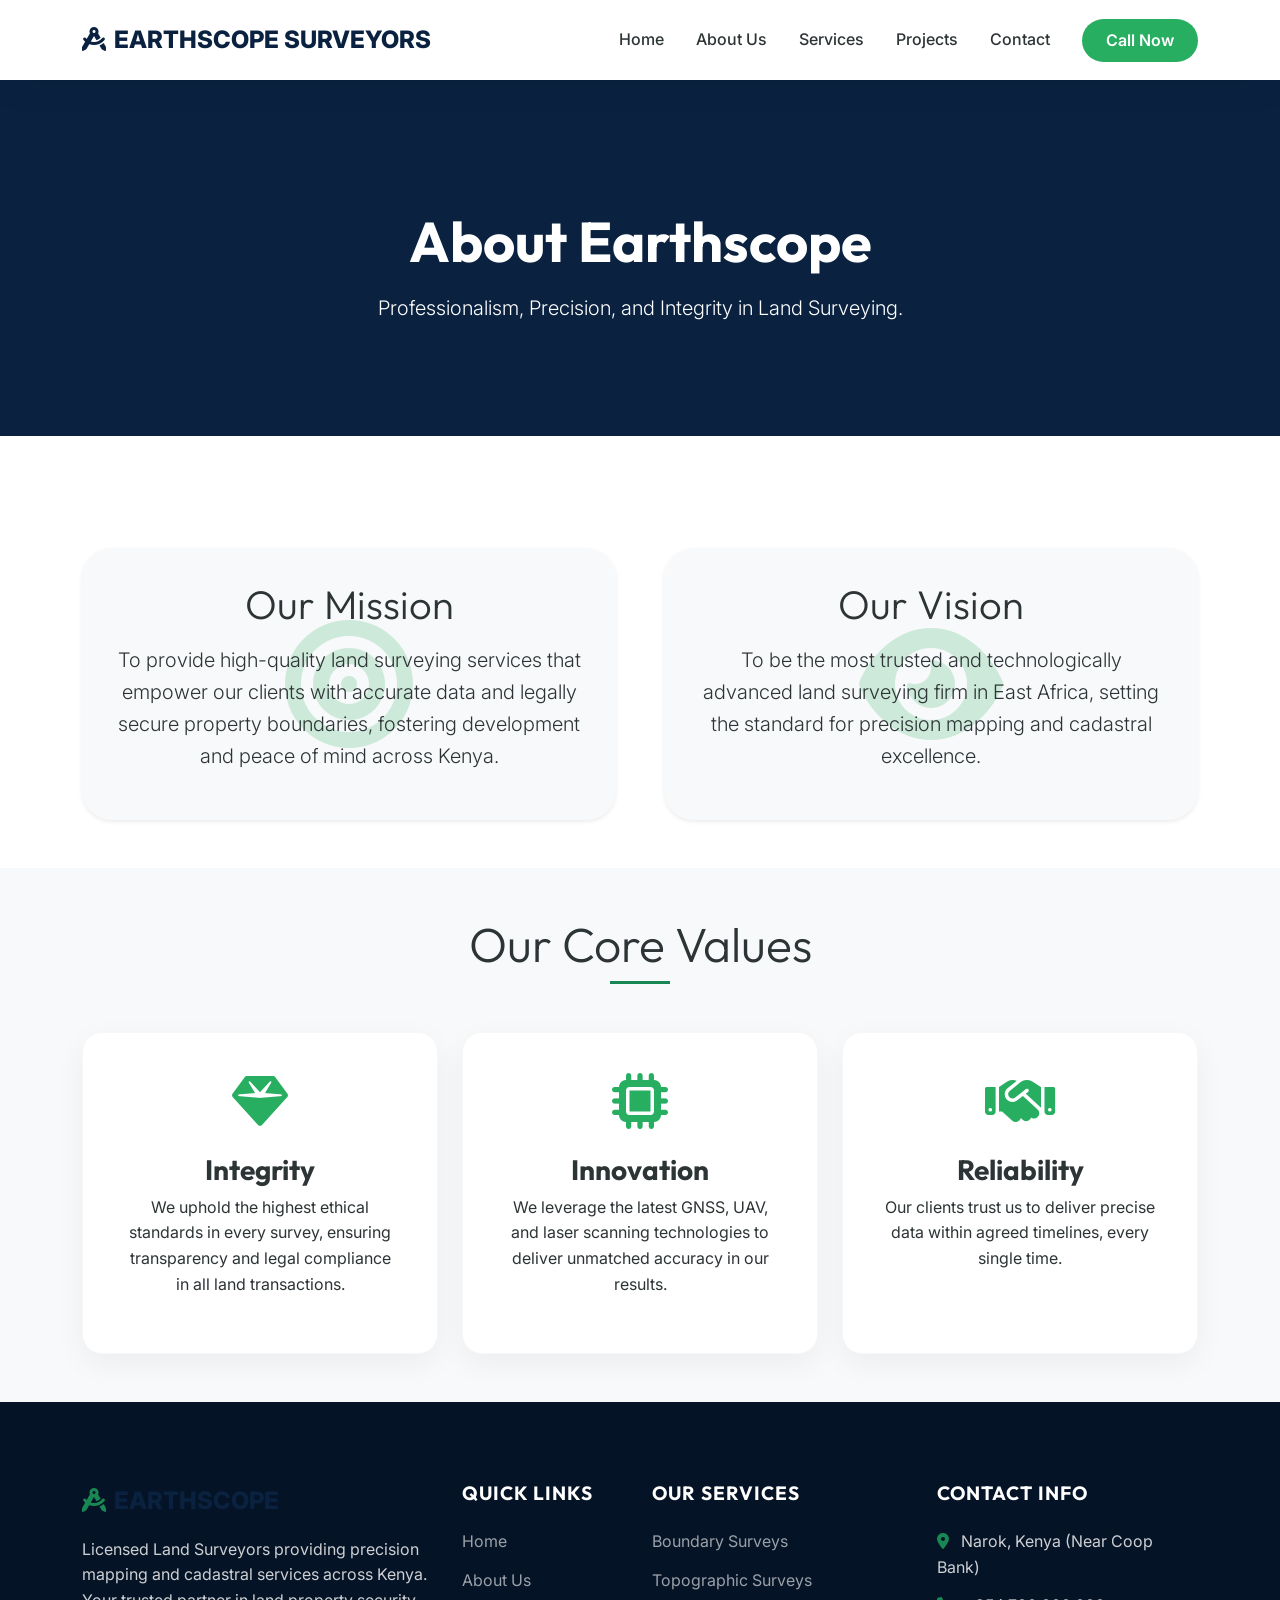
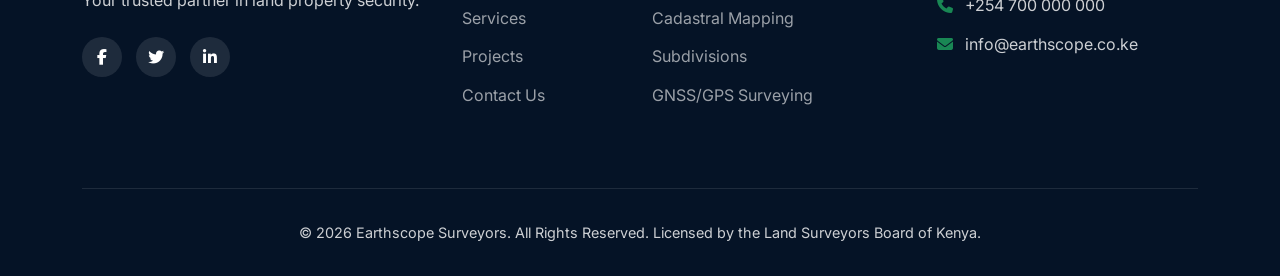
==== about.html @ 2e66e95d "services page edits" ====
<!DOCTYPE html>
<html lang="en">

<head>
    <meta charset="UTF-8">
    <meta name="viewport" content="width=device-width, initial-scale=1.0">
    <title>About Us | Earthscope Surveyors - Licensed Land Surveyors in Kenya</title>
    <meta name="description"
        content="Learn about Earthscope Surveyors. Our mission, vision, and core values as leading licensed land surveyors in Kenya.">

    <!-- Bootstrap 5 CSS CDN -->
    <link href="https://cdn.jsdelivr.net/npm/bootstrap@5.3.0/dist/css/bootstrap.min.css" rel="stylesheet">
    <!-- AOS Library CSS -->
    <link href="https://unpkg.com/aos@2.3.1/dist/aos.css" rel="stylesheet">
    <!-- Font Awesome for Icons -->
    <link rel="stylesheet" href="https://cdnjs.cloudflare.com/ajax/libs/font-awesome/6.4.0/css/all.min.css">
    <!-- Custom CSS -->
    <link rel="stylesheet" href="css/style.css">
</head>

<body>

    <!-- Navbar -->
    <nav class="navbar navbar-expand-lg sticky-top">
        <div class="container">
            <a class="navbar-brand" href="index.html">
                <i class="fa-solid fa-compass-drafting me-2"></i>EARTHSCOPE SURVEYORS
            </a>
            <button class="navbar-toggler" type="button" data-bs-toggle="collapse" data-bs-target="#navbarNav">
                <span class="navbar-toggler-icon"></span>
            </button>
            <div class="collapse navbar-collapse" id="navbarNav">
                <ul class="navbar-nav ms-auto align-items-center">
                    <li class="nav-item"><a class="nav-link" href="index.html">Home</a></li>
                    <li class="nav-item"><a class="nav-link active" href="about.html">About Us</a></li>
                    <li class="nav-item"><a class="nav-link" href="services.html">Services</a></li>
                    <li class="nav-item"><a class="nav-link" href="projects.html">Projects</a></li>
                    <li class="nav-item"><a class="nav-link" href="contact.html">Contact</a></li>
                    <li class="nav-item ms-lg-3">
                        <a href="tel:+254700000000" class="btn btn-cta">Call Now</a>
                    </li>
                </ul>
            </div>
        </div>
    </nav>

    <!-- Page Header -->
    <header class="page-header">
        <div class="container">
            <h1 data-aos="fade-down">About Earthscope</h1>
            <p class="lead" data-aos="fade-up">Professionalism, Precision, and Integrity in Land Surveying.</p>
        </div>
    </header>

    <!-- Mission & Vision -->
    <section class="py-5">
        <div class="container">
            <div class="row align-items-center g-5">
                <div class="col-lg-6" data-aos="fade-right">
                    <div class="illustration-box shadow-sm">
                        <i class="fa-solid fa-bullseye value-icon mb-0"
                            style="font-size: 8rem; opacity: 0.2; position: absolute;"></i>
                        <div class="text-center position-relative">
                            <h2 class="display-6 mb-3">Our Mission</h2>
                            <p class="lead">To provide high-quality land surveying services that empower our clients
                                with accurate data and legally secure property boundaries, fostering development and
                                peace of mind across Kenya.</p>
                        </div>
                    </div>
                </div>
                <div class="col-lg-6" data-aos="fade-left">
                    <div class="illustration-box shadow-sm">
                        <i class="fa-solid fa-eye value-icon mb-0"
                            style="font-size: 8rem; opacity: 0.2; position: absolute;"></i>
                        <div class="text-center position-relative">
                            <h2 class="display-6 mb-3">Our Vision</h2>
                            <p class="lead">To be the most trusted and technologically advanced land surveying firm in
                                East Africa, setting the standard for precision mapping and cadastral excellence.</p>
                        </div>
                    </div>
                </div>
            </div>
        </div>
    </section>

    <!-- Core Values -->
    <section class="py-5 bg-light">
        <div class="container">
            <div class="text-center mb-5">
                <h2 class="display-5" data-aos="fade-up">Our Core Values</h2>
                <div class="mx-auto bg-success" style="height: 3px; width: 60px;"></div>
            </div>
            <div class="row g-4">
                <div class="col-md-4" data-aos="zoom-in" data-aos-delay="100">
                    <div class="value-card">
                        <i class="fa-solid fa-gem value-icon"></i>
                        <h3>Integrity</h3>
                        <p>We uphold the highest ethical standards in every survey, ensuring transparency and legal
                            compliance in all land transactions.</p>
                    </div>
                </div>
                <div class="col-md-4" data-aos="zoom-in" data-aos-delay="200">
                    <div class="value-card">
                        <i class="fa-solid fa-microchip value-icon"></i>
                        <h3>Innovation</h3>
                        <p>We leverage the latest GNSS, UAV, and laser scanning technologies to deliver unmatched
                            accuracy in our results.</p>
                    </div>
                </div>
                <div class="col-md-4" data-aos="zoom-in" data-aos-delay="300">
                    <div class="value-card">
                        <i class="fa-solid fa-handshake value-icon"></i>
                        <h3>Reliability</h3>
                        <p>Our clients trust us to deliver precise data within agreed timelines, every single time.</p>
                    </div>
                </div>
            </div>
        </div>
    </section>

    <!-- Footer -->
    <footer class="footer">
        <div class="container">
            <div class="row g-4">
                <div class="col-lg-4 col-md-6">
                    <a class="navbar-brand text-white mb-3 d-block" href="index.html">
                        <i class="fa-solid fa-compass-drafting me-2 text-success"></i>EARTHSCOPE
                    </a>
                    <p>Licensed Land Surveyors providing precision mapping and cadastral services across Kenya. Your
                        trusted partner in land property security.</p>
                    <div class="footer-social mt-4">
                        <a href="#"><i class="fa-brands fa-facebook-f"></i></a>
                        <a href="#"><i class="fa-brands fa-twitter"></i></a>
                        <a href="#"><i class="fa-brands fa-linkedin-in"></i></a>
                    </div>
                </div>
                <div class="col-lg-2 col-md-6 col-6">
                    <h4>Quick Links</h4>
                    <ul class="footer-links">
                        <li><a href="index.html">Home</a></li>
                        <li><a href="about.html">About Us</a></li>
                        <li><a href="services.html">Services</a></li>
                        <li><a href="projects.html">Projects</a></li>
                        <li><a href="contact.html">Contact Us</a></li>
                    </ul>
                </div>
                <div class="col-lg-3 col-md-6 col-6">
                    <h4>Our Services</h4>
                    <ul class="footer-links">
                        <li><a href="services.html">Boundary Surveys</a></li>
                        <li><a href="services.html">Topographic Surveys</a></li>
                        <li><a href="services.html">Cadastral Mapping</a></li>
                        <li><a href="services.html">Subdivisions</a></li>
                        <li><a href="services.html">GNSS/GPS Surveying</a></li>
                    </ul>
                </div>
                <div class="col-lg-3 col-md-6">
                    <h4>Contact Info</h4>
                    <ul class="footer-links">
                        <li><i class="fa-solid fa-location-dot me-2 text-success"></i> Narok, Kenya (Near Coop Bank)
                        </li>
                        <li><i class="fa-solid fa-phone me-2 text-success"></i> +254 700 000 000</li>
                        <li><i class="fa-solid fa-envelope me-2 text-success"></i> info@earthscope.co.ke</li>
                    </ul>
                </div>
            </div>
            <div class="footer-bottom text-center">
                <p class="mb-0">&copy; 2026 Earthscope Surveyors. All Rights Reserved. Licensed by the Land Surveyors
                    Board of Kenya.</p>
            </div>
        </div>
    </footer>

    <!-- Scripts -->
    <script src="https://cdn.jsdelivr.net/npm/bootstrap@5.3.0/dist/js/bootstrap.bundle.min.js"></script>
    <script src="https://unpkg.com/aos@2.3.1/dist/aos.js"></script>
    <script src="js/main.js"></script>
</body>

</html>
---- css/style.css ----
/* 
  Project: Professional Land Surveyor Website
  Description: Custom styles for a Kenyan Land Surveying Firm
  Author: Antigravity
*/

/* --- Google Fonts --- */
@import url('https://fonts.googleapis.com/css2?family=Inter:wght@300;400;500;600;700;800&family=Outfit:wght@400;600;700&display=swap');

:root {
    --primary-color: #0A2240;
    /* Deep Blue */
    --secondary-color: #1a3c6d;
    --accent-color: #27ae60;
    /* Emerald Green */
    --text-dark: #2d3436;
    --text-light: #636e72;
    --bg-light: #f8f9fa;
    --white: #ffffff;
    --transition-smooth: all 0.3s cubic-bezier(0.4, 0, 0.2, 1);
    --shadow-soft: 0 10px 30px rgba(0, 0, 0, 0.05);
    --shadow-medium: 0 15px 40px rgba(0, 0, 0, 0.1);
}

/* --- Base Styles --- */
body {
    font-family: 'Inter', sans-serif;
    color: var(--text-dark);
    line-height: 1.6;
    overflow-x: hidden;
}

h1,
h2,
h3,
h4,
h5,
h6 {
    font-family: 'Outfit', sans-serif;
    font-weight: 700;
}

a {
    text-decoration: none;
    transition: var(--transition-smooth);
}

/* --- Navbar --- */
.navbar {
    padding: 1rem 0;
    transition: var(--transition-smooth);
    background: var(--white);
    box-shadow: var(--shadow-soft);
}

.navbar-brand {
    font-size: 1.5rem;
    font-weight: 800;
    color: var(--primary-color) !important;
}

.nav-link {
    font-weight: 500;
    color: var(--text-dark) !important;
    margin: 0 0.5rem;
}

.nav-link:hover {
    color: var(--accent-color) !important;
}

.btn-cta {
    background-color: var(--accent-color);
    color: var(--white);
    border-radius: 50px;
    padding: 0.6rem 1.5rem;
    font-weight: 600;
    border: none;
    transition: var(--transition-smooth);
}

.btn-cta:hover {
    background-color: #219150;
    transform: translateY(-2px);
    box-shadow: 0 5px 15px rgba(39, 174, 96, 0.3);
    color: var(--white);
}

/* --- Hero Section --- */
.hero {
    position: relative;
    height: 100vh;
    min-height: 600px;
    display: flex;
    align-items: center;
    background-size: cover;
    background-position: center;
    background-repeat: no-repeat;
    color: var(--white);
}

.hero-overlay {
    position: absolute;
    top: 0;
    left: 0;
    width: 100%;
    height: 100%;
    background: linear-gradient(rgba(10, 34, 64, 0.8), rgba(10, 34, 64, 0.5));
}

.hero-content {
    position: relative;
    z-index: 1;
}

.hero h1 {
    font-size: clamp(2.5rem, 5vw, 4rem);
    margin-bottom: 1.5rem;
    animation: fadeInUp 1s ease-out;
}

.hero p {
    font-size: 1.25rem;
    margin-bottom: 2.5rem;
    opacity: 0.9;
    max-width: 700px;
    animation: fadeInUp 1s ease-out 0.2s backwards;
}

.hero-btns {
    animation: fadeInUp 1s ease-out 0.4s backwards;
}

@keyframes fadeInUp {
    from {
        opacity: 0;
        transform: translateY(30px);
    }

    to {
        opacity: 1;
        transform: translateY(0);
    }
}

/* --- Stats Section --- */
.stats-card {
    background: var(--white);
    padding: 2.5rem;
    border-radius: 15px;
    box-shadow: var(--shadow-soft);
    text-align: center;
    transition: var(--transition-smooth);
    border: 1px solid rgba(0, 0, 0, 0.03);
}

.stats-card:hover {
    transform: translateY(-10px);
    box-shadow: var(--shadow-medium);
}

.stats-card h3 {
    color: var(--accent-color);
    font-size: 2.5rem;
    margin-bottom: 0.5rem;
}

/* --- Services Section --- */
.service-card {
    border: none;
    border-radius: 15px;
    padding: 2rem;
    background: var(--white);
    box-shadow: var(--shadow-soft);
    transition: var(--transition-smooth);
    height: 100%;
}

.service-card:hover {
    transform: translateY(-8px);
    box-shadow: var(--shadow-medium);
}

.service-icon {
    width: 60px;
    height: 60px;
    background: rgba(39, 174, 96, 0.1);
    color: var(--accent-color);
    display: flex;
    align-items: center;
    justify-content: center;
    border-radius: 12px;
    margin-bottom: 1.5rem;
    font-size: 1.5rem;
}

/* Colour coding for individual services */
.service-boundary { border-left: 4px solid #27ae60; }
.service-topo { border-left: 4px solid #ff6b6b; }
.service-cadastral { border-left: 4px solid #3498db; }
.service-gnss { border-left: 4px solid #f39c12; }
.service-engineering { border-left: 4px solid #9b59b6; }
.service-dispute { border-left: 4px solid #2ecc71; }

/* Icon background variations (optional override) */
.boundary-icon { background: rgba(39, 174, 96, 0.1); color: #27ae60; }
.topo-icon { background: rgba(255, 107, 107, 0.1); color: #ff6b6b; }
.cadastral-icon { background: rgba(52, 152, 219, 0.1); color: #3498db; }
.gnss-icon { background: rgba(243, 156, 18, 0.1); color: #f39c12; }
.engineering-icon { background: rgba(155, 89, 182, 0.1); color: #9b59b6; }
.dispute-icon { background: rgba(46, 204, 113, 0.1); color: #2ecc71; }

/* Hover effect reveals a snippet */
.service-details {
    opacity: 0;
    height: 0;
    overflow: hidden;
    transition: var(--transition-smooth);
}
.service-card:hover .service-details {
    opacity: 1;
    height: auto;
    margin-top: 0.5rem;
}

/* Slight tilt/scale on hover for depth */
.service-card:hover {
    transform: translateY(-8px) scale(1.02) rotateX(2deg);
    box-shadow: var(--shadow-medium);
}

/* --- Why Choose Us --- */
.feature-list {
    list-style: none;
    padding: 0;
}

.feature-list li {
    margin-bottom: 1.2rem;
    display: flex;
    align-items: center;
}

.feature-list i {
    color: var(--accent-color);
    margin-right: 1rem;
    font-size: 1.2rem;
}

/* --- CTA Strip --- */
.cta-strip {
    background: var(--primary-color);
    color: var(--white);
    padding: 4rem 0;
}

/* --- Floating WhatsApp --- */
.whatsapp-btn {
    position: fixed;
    bottom: 30px;
    right: 30px;
    width: 60px;
    height: 60px;
    background: #25D366;
    color: white;
    border-radius: 50%;
    display: flex;
    align-items: center;
    justify-content: center;
    font-size: 30px;
    box-shadow: 0 4px 15px rgba(0, 0, 0, 0.2);
    z-index: 1000;
    transition: var(--transition-smooth);
}

.whatsapp-btn:hover {
    transform: scale(1.1);
    color: white;
}

/* --- Form Styling --- */
.form-control {
    padding: 0.8rem 1.2rem;
    border-radius: 10px;
    border: 1px solid #dee2e6;
}

.form-control:focus {
    box-shadow: 0 0 0 0.25rem rgba(39, 174, 96, 0.1);
    border-color: var(--accent-color);
}

/* --- Responsive Adjustments --- */
@media (max-width: 768px) {
    .hero {
        text-align: center;
    }

    .hero p {
        margin-left: auto;
        margin-right: auto;
    }

    .stats-card {
        margin-bottom: 1.5rem;
    }
}

/* --- Inner Page Header --- */
.page-header {
    background: var(--primary-color);
    padding: 8rem 0 6rem;
    color: var(--white);
    text-align: center;
    position: relative;
    overflow: hidden;
    margin-bottom: 4rem;
}

.page-header h1 {
    font-size: 3.5rem;
    margin-bottom: 1rem;
}

/* --- About Page: Values --- */
.value-card {
    padding: 2.5rem;
    background: var(--white);
    border-radius: 20px;
    box-shadow: var(--shadow-soft);
    text-align: center;
    height: 100%;
    transition: var(--transition-smooth);
    border: 1px solid rgba(0, 0, 0, 0.03);
}

.value-card:hover {
    transform: translateY(-10px);
    box-shadow: var(--shadow-medium);
}

.value-icon {
    font-size: 3.5rem;
    color: var(--accent-color);
    margin-bottom: 1.5rem;
    display: inline-block;
}

.illustration-box {
    background: var(--bg-light);
    border-radius: 30px;
    padding: 2rem;
    display: flex;
    align-items: center;
    justify-content: center;
}

/* --- Map Container --- */
.map-container {
    height: 450px;
    width: 100%;
    border-radius: 20px;
    overflow: hidden;
    box-shadow: var(--shadow-medium);
}

/* --- Unique Footer --- */
.footer {
    background: #051326;
    color: rgba(255, 255, 255, 0.8);
    padding: 5rem 0 2rem;
}

.footer h4 {
    color: var(--white);
    margin-bottom: 1.5rem;
    font-size: 1.2rem;
    text-transform: uppercase;
    letter-spacing: 1px;
}

.footer-links {
    list-style: none;
    padding: 0;
}

.footer-links li {
    margin-bottom: 0.8rem;
}

.footer-links a {
    color: rgba(255, 255, 255, 0.6);
    transition: var(--transition-smooth);
}

.footer-links a:hover {
    color: var(--accent-color);
    padding-left: 5px;
}

.footer-social a {
    width: 40px;
    height: 40px;
    background: rgba(255, 255, 255, 0.1);
    display: inline-flex;
    align-items: center;
    justify-content: center;
    border-radius: 50%;
    color: var(--white);
    margin-right: 10px;
    transition: var(--transition-smooth);
}

.footer-social a:hover {
    background: var(--accent-color);
    transform: translateY(-3px);
}

.footer-bottom {
    border-top: 1px solid rgba(255, 255, 255, 0.1);
    padding-top: 2rem;
    margin-top: 4rem;
    font-size: 0.9rem;
}
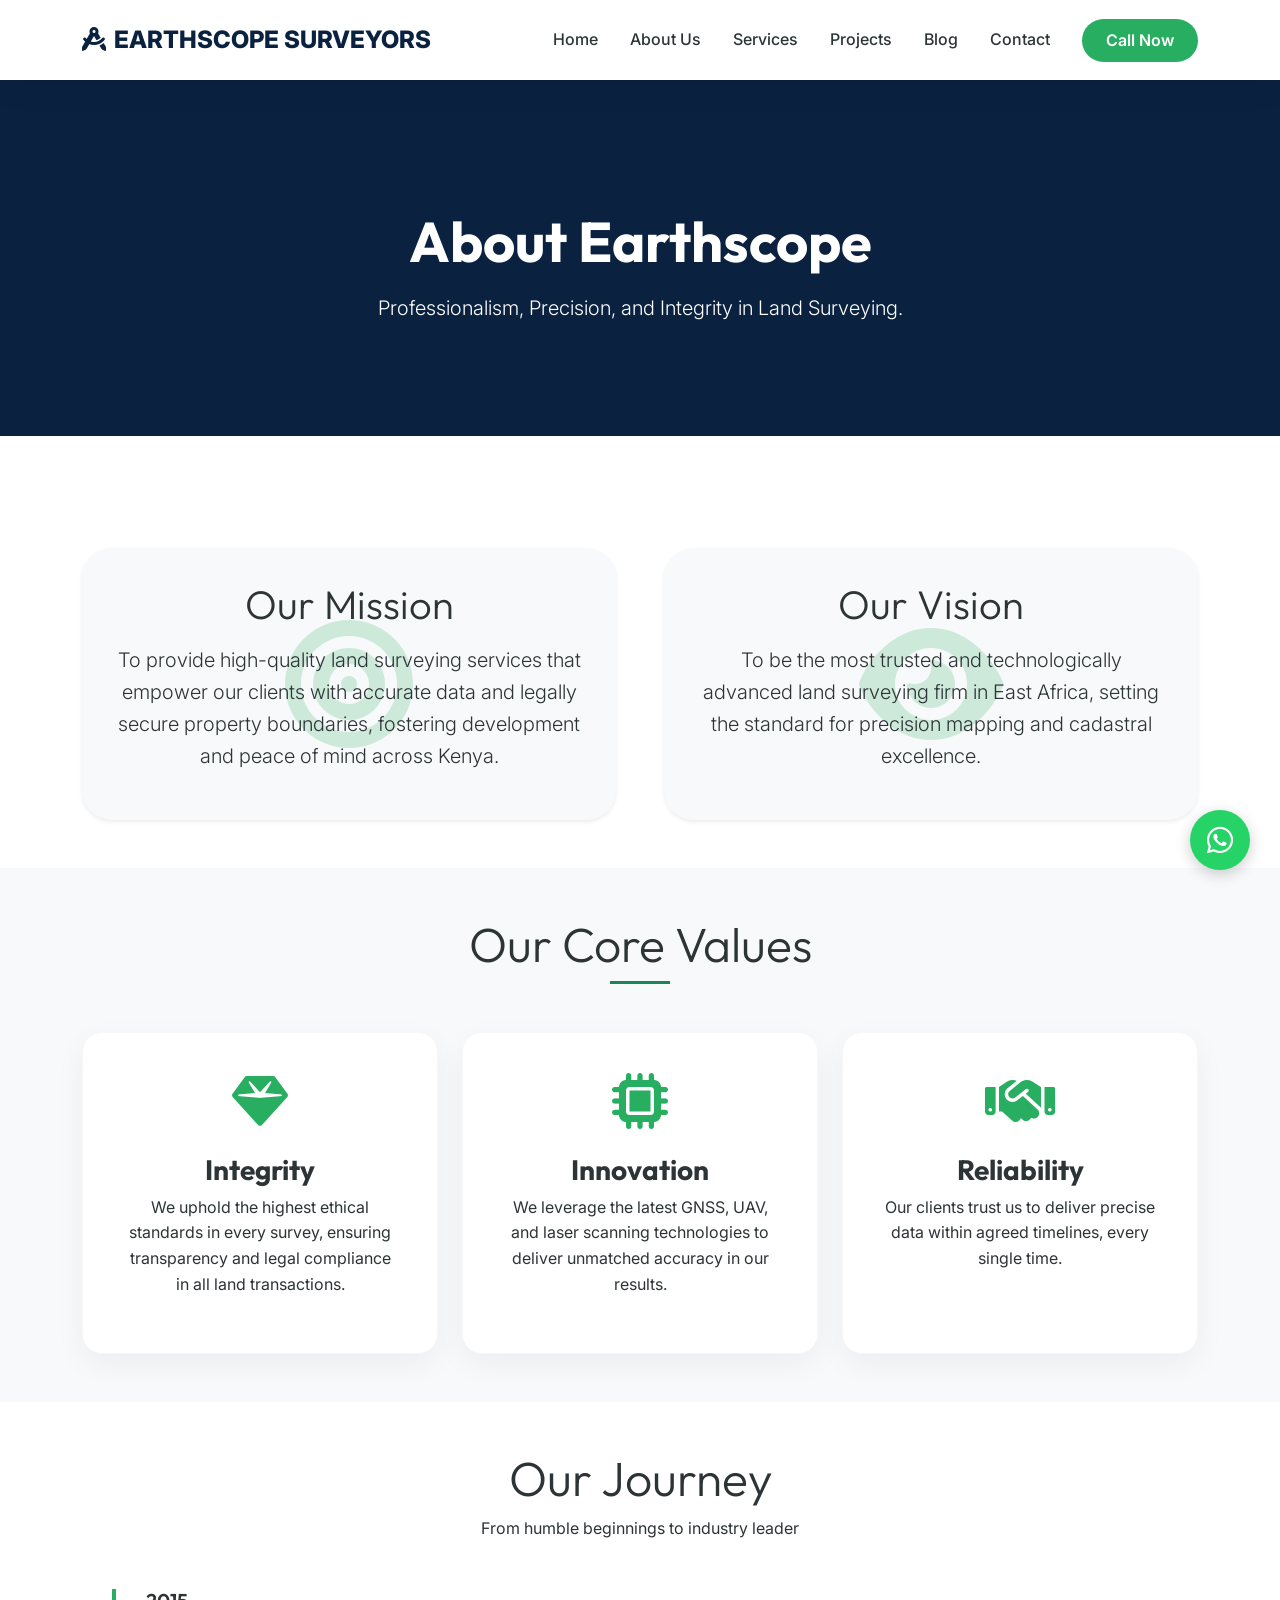
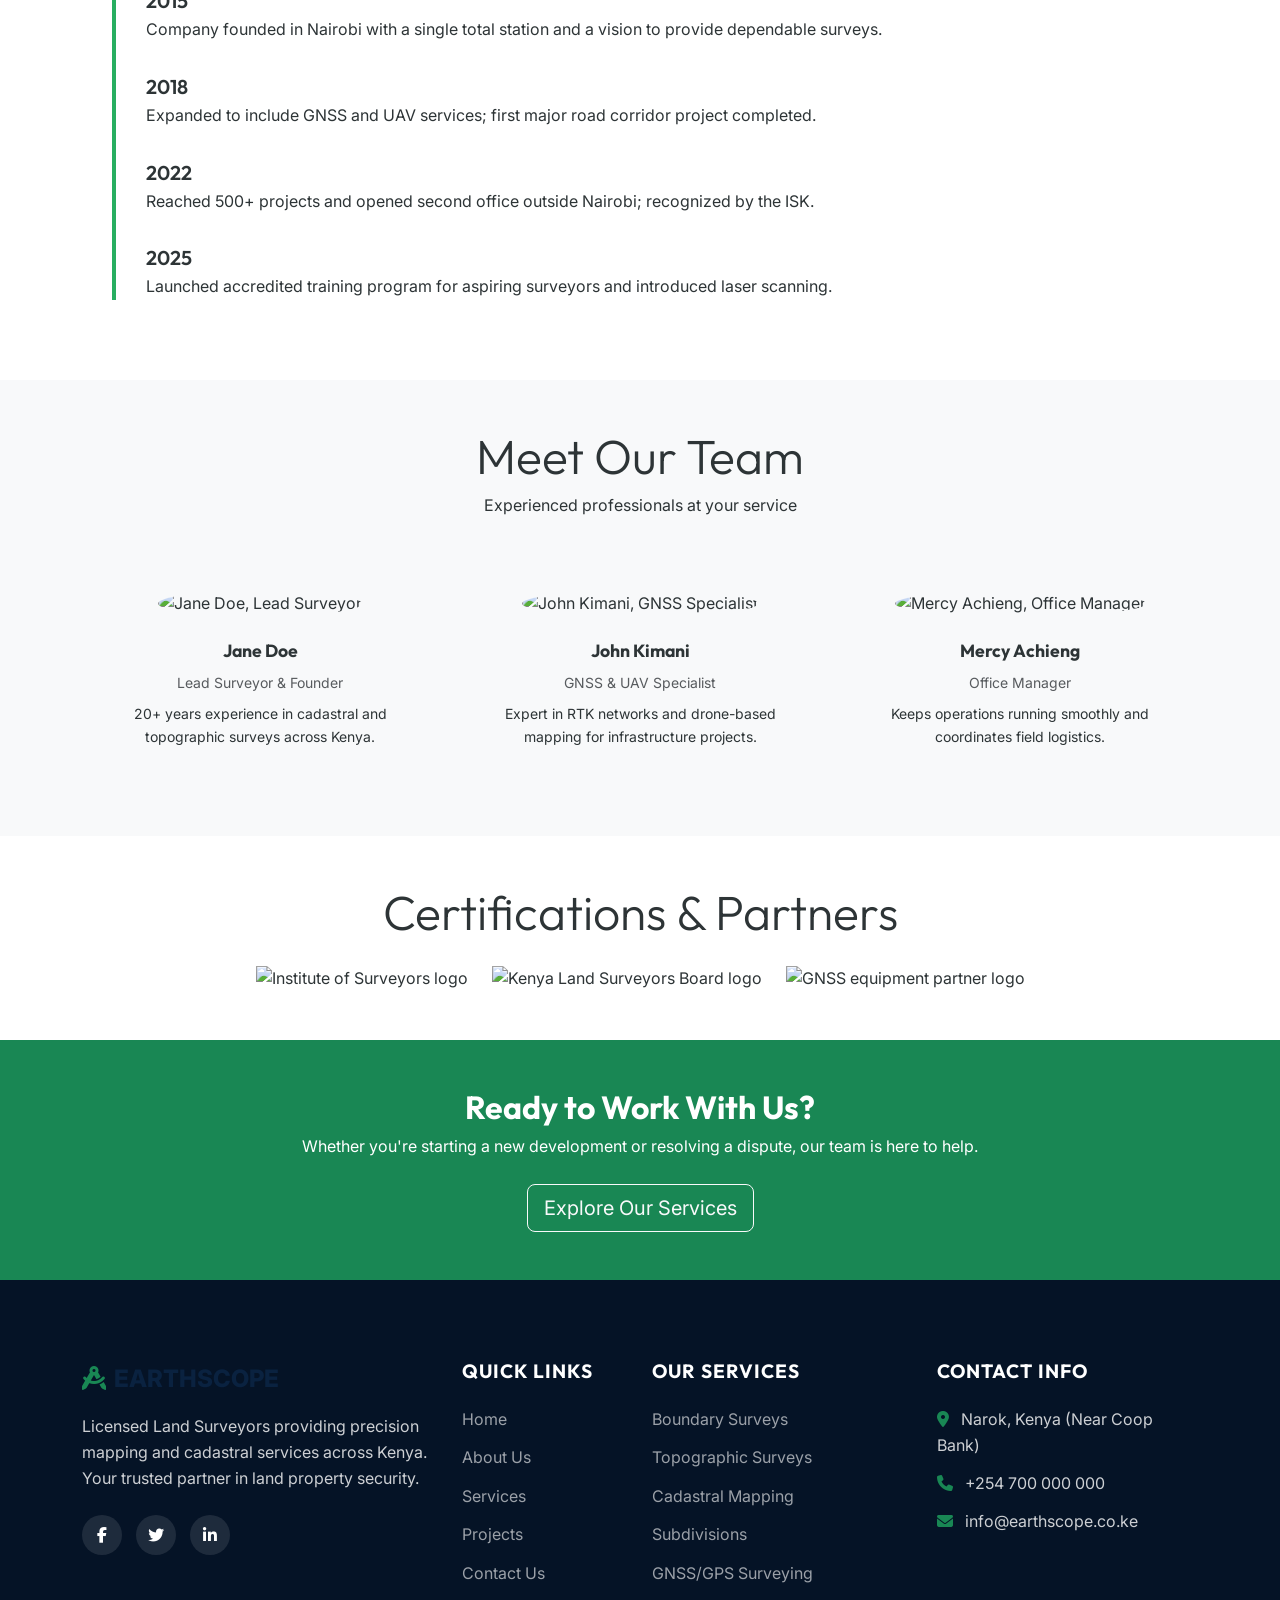
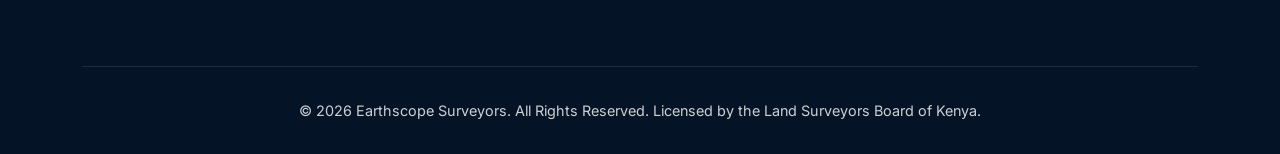
==== commit 25b9cdfe: "blog pages added" ====
--- a/about.html
+++ b/about.html
@@ -35,6 +35,7 @@
                     <li class="nav-item"><a class="nav-link active" href="about.html">About Us</a></li>
                     <li class="nav-item"><a class="nav-link" href="services.html">Services</a></li>
                     <li class="nav-item"><a class="nav-link" href="projects.html">Projects</a></li>
+                    <li class="nav-item"><a class="nav-link" href="blog.html">Blog</a></li>
                     <li class="nav-item"><a class="nav-link" href="contact.html">Contact</a></li>
                     <li class="nav-item ms-lg-3">
                         <a href="tel:+254700000000" class="btn btn-cta">Call Now</a>
@@ -118,6 +119,99 @@
         </div>
     </section>
 
+    <!-- New Sections Suggestions -->
+    <!-- History/Timeline -->
+    <section class="py-5">
+        <div class="container">
+            <div class="text-center mb-5">
+                <h2 class="display-5" data-aos="fade-up">Our Journey</h2>
+                <p class="text-light-gray" data-aos="fade-up" data-aos-delay="100">From humble beginnings to industry leader</p>
+            </div>
+            <div class="timeline">
+                <div class="timeline-item" data-aos="fade-right">
+                    <h5>2015</h5>
+                    <p>Company founded in Nairobi with a single total station and a vision to provide dependable surveys.</p>
+                </div>
+                <div class="timeline-item" data-aos="fade-left" data-aos-delay="200">
+                    <h5>2018</h5>
+                    <p>Expanded to include GNSS and UAV services; first major road corridor project completed.</p>
+                </div>
+                <div class="timeline-item" data-aos="fade-right" data-aos-delay="400">
+                    <h5>2022</h5>
+                    <p>Reached 500+ projects and opened second office outside Nairobi; recognized by the ISK.</p>
+                </div>
+                <div class="timeline-item" data-aos="fade-left" data-aos-delay="600">
+                    <h5>2025</h5>
+                    <p>Launched accredited training program for aspiring surveyors and introduced laser scanning.</p>
+                </div>
+            </div>
+        </div>
+    </section>
+
+    <!-- Team Profiles -->
+    <section class="py-5 bg-light">
+        <div class="container">
+            <div class="text-center mb-5">
+                <h2 class="display-5" data-aos="fade-up">Meet Our Team</h2>
+                <p class="text-light-gray" data-aos="fade-up" data-aos-delay="100">Experienced professionals at your service</p>
+            </div>
+            <div class="row g-4">
+                <div class="col-md-4" data-aos="zoom-in" data-aos-delay="100">
+                    <div class="team-card text-center p-4">
+                        <img src="https://via.placeholder.com/150" class="rounded-circle mb-3" alt="Jane Doe, Lead Surveyor">
+                        <h5>Jane Doe</h5>
+                        <small class="text-muted">Lead Surveyor & Founder</small>
+                        <p class="mt-2 small">20+ years experience in cadastral and topographic surveys across Kenya.</p>
+                    </div>
+                </div>
+                <div class="col-md-4" data-aos="zoom-in" data-aos-delay="200">
+                    <div class="team-card text-center p-4">
+                        <img src="https://via.placeholder.com/150" class="rounded-circle mb-3" alt="John Kimani, GNSS Specialist">
+                        <h5>John Kimani</h5>
+                        <small class="text-muted">GNSS & UAV Specialist</small>
+                        <p class="mt-2 small">Expert in RTK networks and drone-based mapping for infrastructure projects.</p>
+                    </div>
+                </div>
+                <div class="col-md-4" data-aos="zoom-in" data-aos-delay="300">
+                    <div class="team-card text-center p-4">
+                        <img src="https://via.placeholder.com/150" class="rounded-circle mb-3" alt="Mercy Achieng, Office Manager">
+                        <h5>Mercy Achieng</h5>
+                        <small class="text-muted">Office Manager</small>
+                        <p class="mt-2 small">Keeps operations running smoothly and coordinates field logistics.</p>
+                    </div>
+                </div>
+            </div>
+        </div>
+    </section>
+
+    <!-- Certifications & Partnerships -->
+    <section class="py-5">
+        <div class="container text-center">
+            <h2 class="display-5 mb-4" data-aos="fade-up">Certifications & Partners</h2>
+            <div class="row justify-content-center g-4">
+                <div class="col-auto" data-aos="zoom-in" data-aos-delay="100">
+                    <img src="https://via.placeholder.com/100x50" alt="Institute of Surveyors logo">
+                </div>
+                <div class="col-auto" data-aos="zoom-in" data-aos-delay="200">
+                    <img src="https://via.placeholder.com/100x50" alt="Kenya Land Surveyors Board logo">
+                </div>
+                <div class="col-auto" data-aos="zoom-in" data-aos-delay="300">
+                    <img src="https://via.placeholder.com/100x50" alt="GNSS equipment partner logo">
+                </div>
+            </div>
+        </div>
+    </section>
+
+    <!-- Call to Action -->
+    <section class="py-5 bg-success text-white text-center">
+        <div class="container" data-aos="fade-up">
+            <h2>Ready to Work With Us?</h2>
+            <p class="mb-4">Whether you're starting a new development or resolving a dispute, our team is here to help.</p>
+            <a href="services.html" class="btn btn-outline-light btn-lg">Explore Our Services</a>
+        </div>
+    </section>
+                   
+    
     <!-- Footer -->
     <footer class="footer">
         <div class="container">
@@ -171,6 +265,12 @@
         </div>
     </footer>
 
+    <!-- Floating WhatsApp Button -->
+    <a href="https://wa.me/254700000000" class="whatsapp-btn" target="_blank">
+        <i class="fa-brands fa-whatsapp"></i>
+    </a>
+
+
     <!-- Scripts -->
     <script src="https://cdn.jsdelivr.net/npm/bootstrap@5.3.0/dist/js/bootstrap.bundle.min.js"></script>
     <script src="https://unpkg.com/aos@2.3.1/dist/aos.js"></script>
--- a/css/style.css
+++ b/css/style.css
@@ -421,4 +421,296 @@
     padding-top: 2rem;
     margin-top: 4rem;
     font-size: 0.9rem;
-}+}
+
+/* --- Testimonials Section (Google Reviews Style) --- */
+.testimonials-section {
+    background: linear-gradient(135deg, #f8f9fa 0%, #ffffff 100%);
+}
+
+.testimonials-carousel {
+    position: relative;
+    padding: 2rem 0;
+}
+
+.carousel-container {
+    overflow: hidden;
+    border-radius: 1rem;
+}
+
+.testimonials-wrapper {
+    display: flex;
+    transition: transform 0.6s cubic-bezier(0.4, 0.0, 0.2, 1);
+    gap: 1.5rem;
+}
+
+.testimonial-card {
+    flex: 0 0 calc(33.333% - 1rem);
+    background: white;
+    border: 1px solid #e0e0e0;
+    border-radius: 0.75rem;
+    padding: 1.75rem;
+    box-shadow: 0 2px 8px rgba(0, 0, 0, 0.08);
+    transition: var(--transition-smooth);
+    display: flex;
+    flex-direction: column;
+}
+
+.testimonial-card:hover {
+    box-shadow: 0 8px 20px rgba(0, 0, 0, 0.12);
+    transform: translateY(-4px);
+    border-color: var(--accent-color);
+}
+
+.testimonial-header {
+    display: flex;
+    justify-content: space-between;
+    align-items: flex-start;
+    margin-bottom: 1rem;
+}
+
+.reviewer-info {
+    display: flex;
+    gap: 0.75rem;
+    flex: 1;
+}
+
+.reviewer-avatar {
+    width: 45px;
+    height: 45px;
+    border-radius: 50%;
+    object-fit: cover;
+    border: 2px solid #f0f0f0;
+}
+
+.reviewer-info h5 {
+    font-size: 0.9rem;
+    margin-bottom: 0.2rem;
+    color: var(--text-dark);
+}
+
+.reviewer-info small {
+    font-size: 0.8rem;
+    color: #999;
+}
+
+.google-logo {
+    color: #4285f4;
+    opacity: 0.6;
+}
+
+.google-logo i {
+    font-size: 1.2rem;
+}
+
+.star-rating {
+    display: flex;
+    gap: 0.25rem;
+    margin-bottom: 1rem;
+    color: #ffc107;
+}
+
+.star-rating i {
+    font-size: 0.85rem;
+}
+
+.testimonial-text {
+    color: var(--text-dark);
+    font-size: 0.95rem;
+    line-height: 1.6;
+    margin-bottom: 0.5rem;
+    flex-grow: 1;
+}
+
+/* Carousel Controls */
+.carousel-controls {
+    display: flex;
+    justify-content: center;
+    gap: 1rem;
+    align-items: center;
+    margin-top: 2rem;
+    padding-top: 1.5rem;
+}
+
+.carousel-btn {
+    width: 45px;
+    height: 45px;
+    border-radius: 50%;
+    border: 2px solid #e0e0e0;
+    background: white;
+    color: var(--text-dark);
+    cursor: pointer;
+    display: flex;
+    align-items: center;
+    justify-content: center;
+    transition: var(--transition-smooth);
+    font-size: 1rem;
+}
+
+.carousel-btn:hover {
+    background: var(--accent-color);
+    color: white;
+    border-color: var(--accent-color);
+    transform: scale(1.1);
+}
+
+.carousel-btn:disabled {
+    opacity: 0.5;
+    cursor: not-allowed;
+}
+
+/* Carousel Indicators */
+.carousel-indicators {
+    display: flex;
+    justify-content: center;
+    gap: 0.5rem;
+    margin-top: 1.5rem;
+}
+
+.indicator-dot {
+    width: 8px;
+    height: 8px;
+    border-radius: 50%;
+    background: #ddd;
+    border: none;
+    cursor: pointer;
+    transition: var(--transition-smooth);
+}
+
+.indicator-dot.active {
+    background: var(--accent-color);
+    width: 24px;
+    border-radius: 4px;
+}
+
+.indicator-dot:hover {
+    background: #bbb;
+}
+
+/* Rating Badge */
+.rating-badge {
+    display: inline-block;
+    background: white;
+    border: 1px solid #e0e0e0;
+    border-radius: 0.75rem;
+    padding: 1.5rem 2.5rem;
+    box-shadow: 0 2px 8px rgba(0, 0, 0, 0.08);
+    margin-top: 1.5rem;
+}
+
+.rating-badge-content {
+    text-align: center;
+}
+
+.rating-stars {
+    color: #ffc107;
+    font-size: 1.2rem;
+    letter-spacing: 0.25rem;
+}
+
+.rating-badge-content p {
+    color: var(--text-dark);
+    font-size: 1rem;
+}
+
+.rating-badge-content small {
+    color: #999;
+    font-size: 0.85rem;
+}
+
+/* Responsive Design */
+@media (max-width: 1024px) {
+    .testimonial-card {
+        flex: 0 0 calc(50% - 0.75rem);
+    }
+}
+
+@media (max-width: 768px) {
+    .testimonial-card {
+        flex: 0 0 100%;
+    }
+
+    .carousel-controls {
+        gap: 0.5rem;
+    }
+
+    .carousel-btn {
+        width: 40px;
+        height: 40px;
+        font-size: 0.9rem;
+    }
+
+    .testimonials-wrapper {
+        gap: 1rem;
+    }
+}
+
+@media (max-width: 576px) {
+    .testimonial-card {
+        padding: 1.25rem;
+    }
+
+    .reviewer-avatar {
+        width: 40px;
+        height: 40px;
+    }
+
+    .testimonial-text {
+        font-size: 0.9rem;
+    }
+
+    .rating-badge {
+        padding: 1rem 1.5rem;
+    }
+}
+
+/* --- About Page Additional Styles --- */
+.timeline {
+    position: relative;
+    margin: 2rem 0;
+    padding-left: 2rem;
+}
+.timeline::before {
+    content: '';
+    position: absolute;
+    left: 30px;
+    top: 0;
+    bottom: 0;
+    width: 4px;
+    background: var(--accent-color);
+}
+.timeline-item {
+    position: relative;
+    margin-bottom: 2rem;
+    padding-left: 2rem;
+}
+.timeline-item h5 {
+    font-weight: 600;
+    margin-bottom: 0.25rem;
+}
+.timeline-item p {
+    color: var(--text-dark);
+}
+
+.team-card img {
+    width: 120px;
+    height: 120px;
+    object-fit: cover;
+}
+.team-card h5 {
+    margin-top: 0.5rem;
+    font-size: 1.1rem;
+}
+.team-card small {
+    color: #777;
+}
+
+/* Small tweaks for certification logos */
+.certifications img {
+    max-height: 60px;
+    filter: grayscale(80%);
+    transition: filter 0.3s;
+}
+.certifications img:hover {
+    filter: grayscale(0);
+}
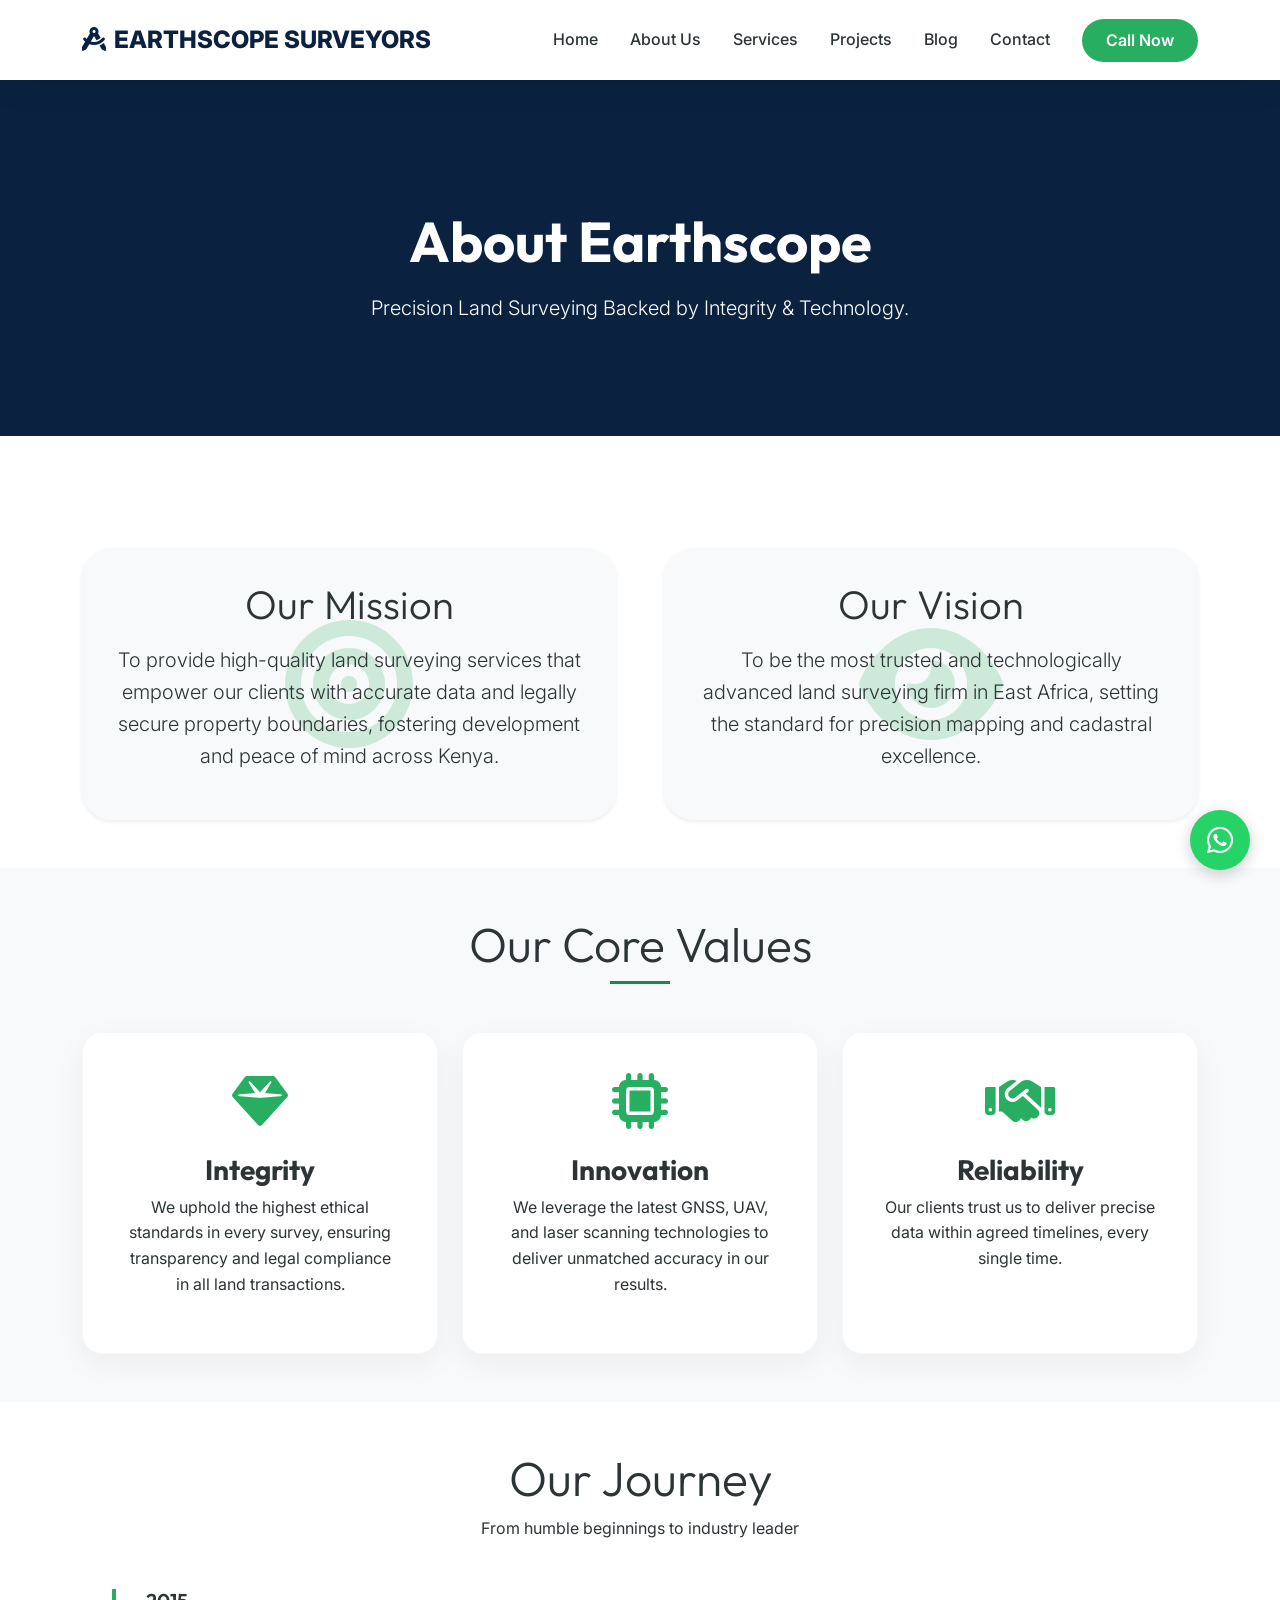
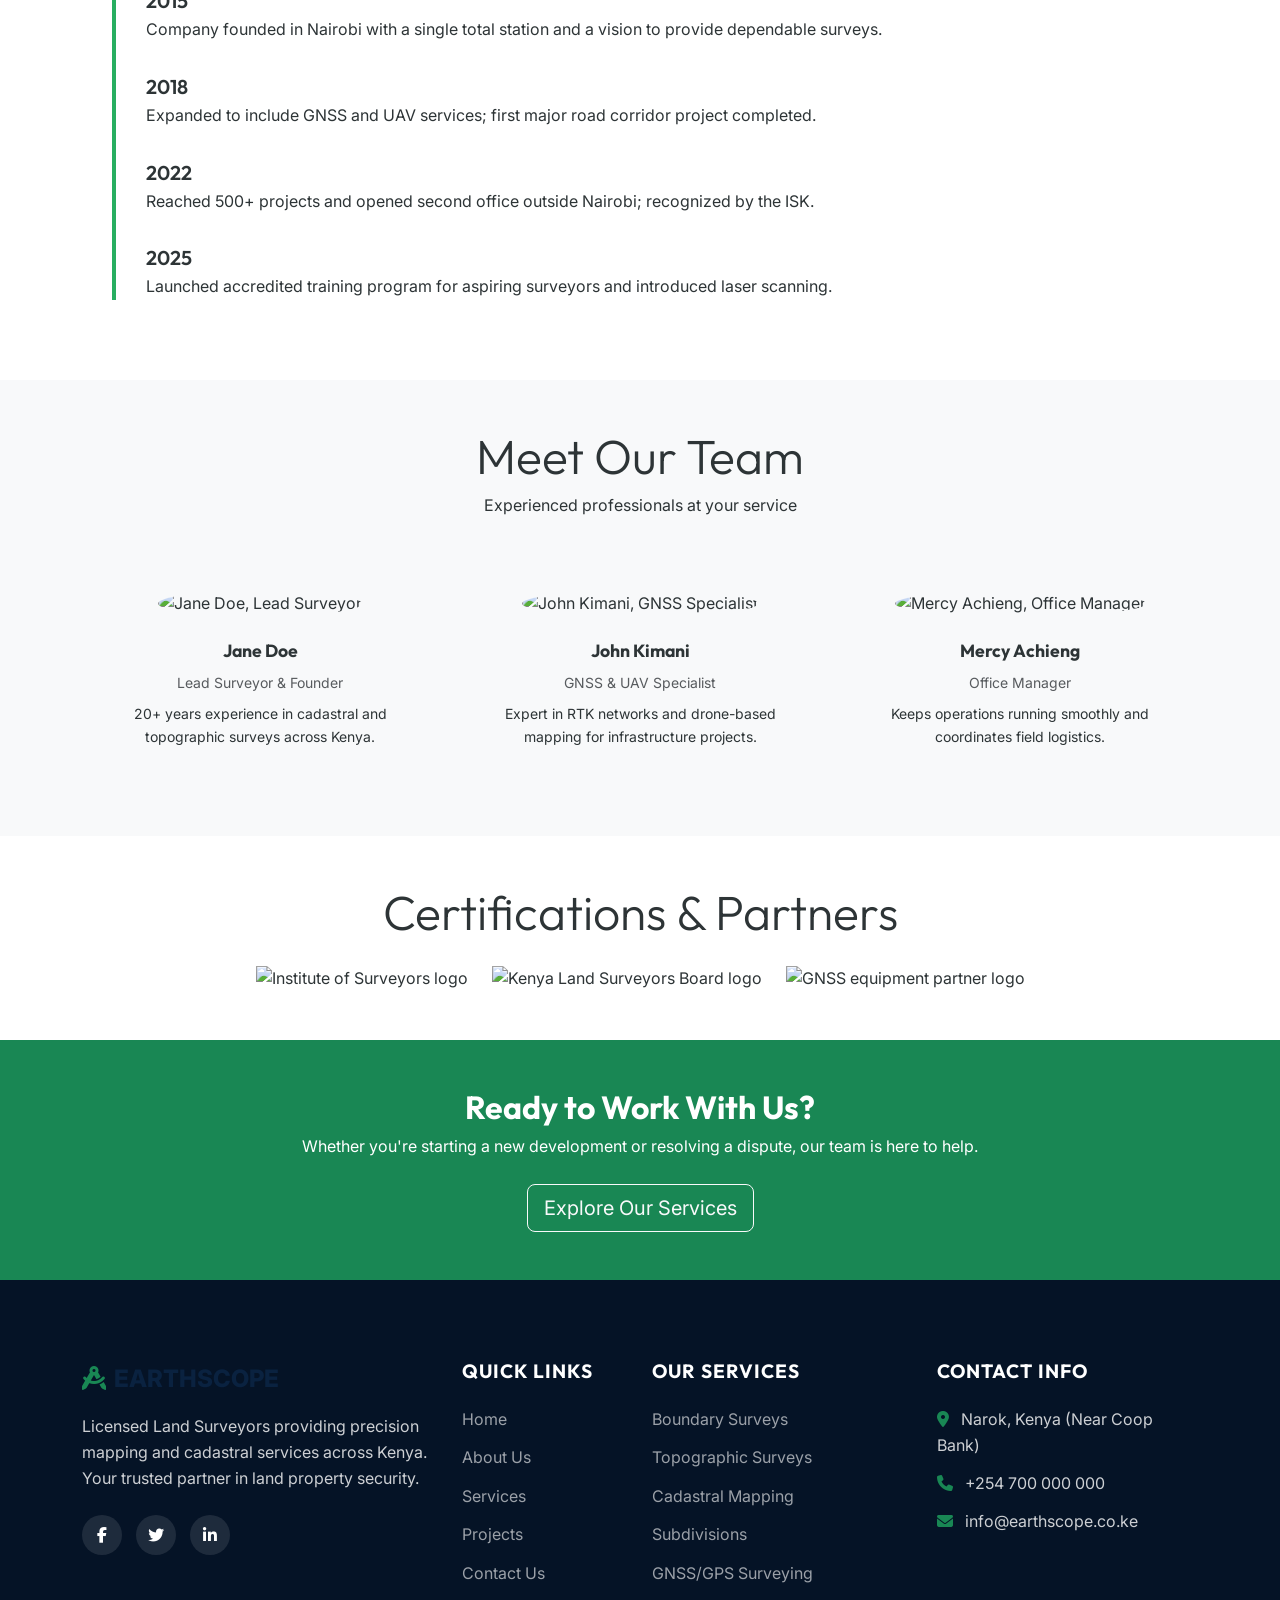
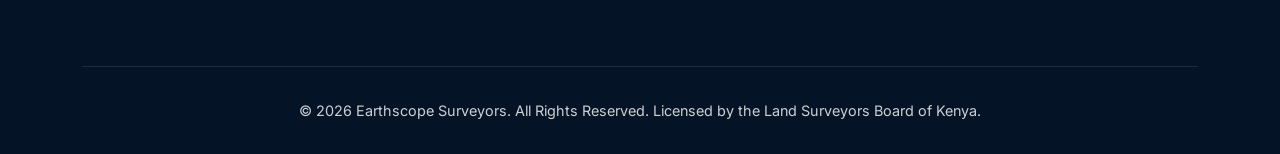
==== commit 8d2227f2: "our mission, values and vision" ====
--- a/about.html
+++ b/about.html
@@ -49,7 +49,7 @@
     <header class="page-header">
         <div class="container">
             <h1 data-aos="fade-down">About Earthscope</h1>
-            <p class="lead" data-aos="fade-up">Professionalism, Precision, and Integrity in Land Surveying.</p>
+            <p class="lead" data-aos="fade-up">Precision Land Surveying Backed by Integrity & Technology.</p>
         </div>
     </header>
 
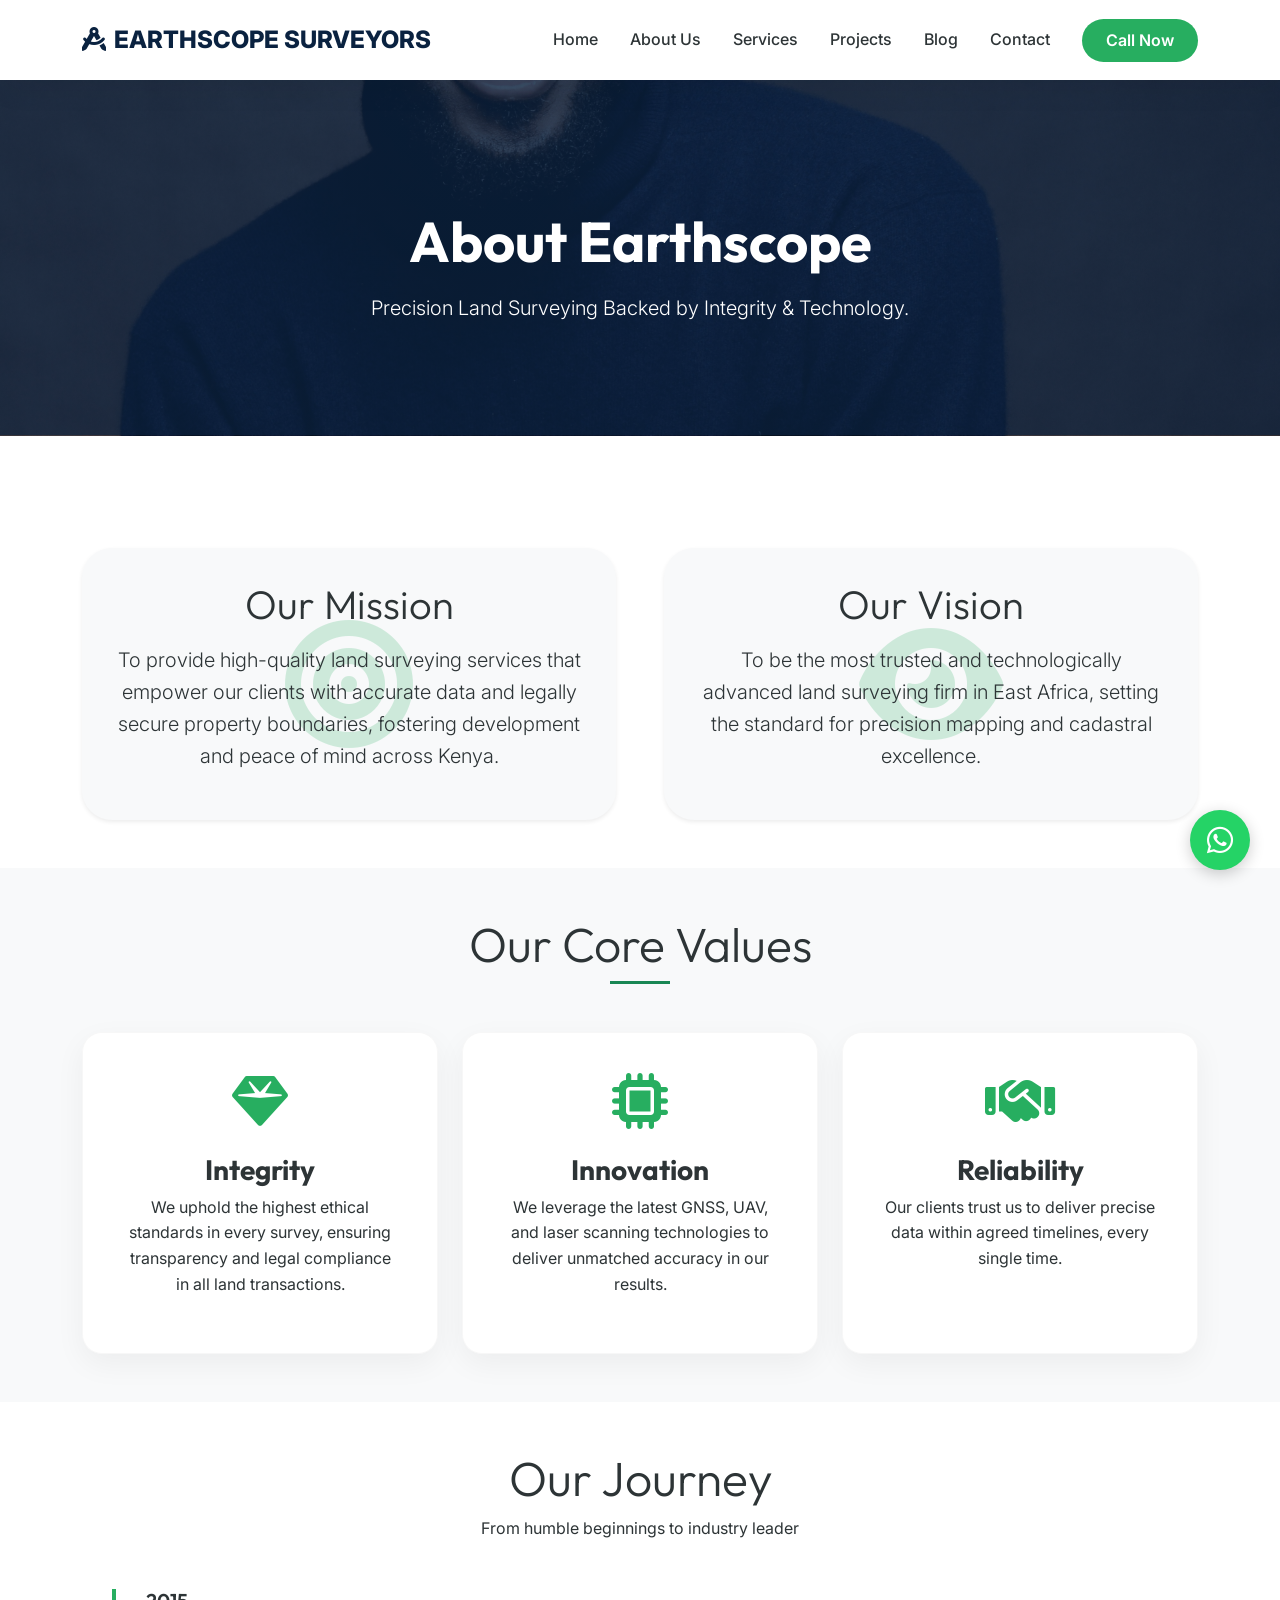
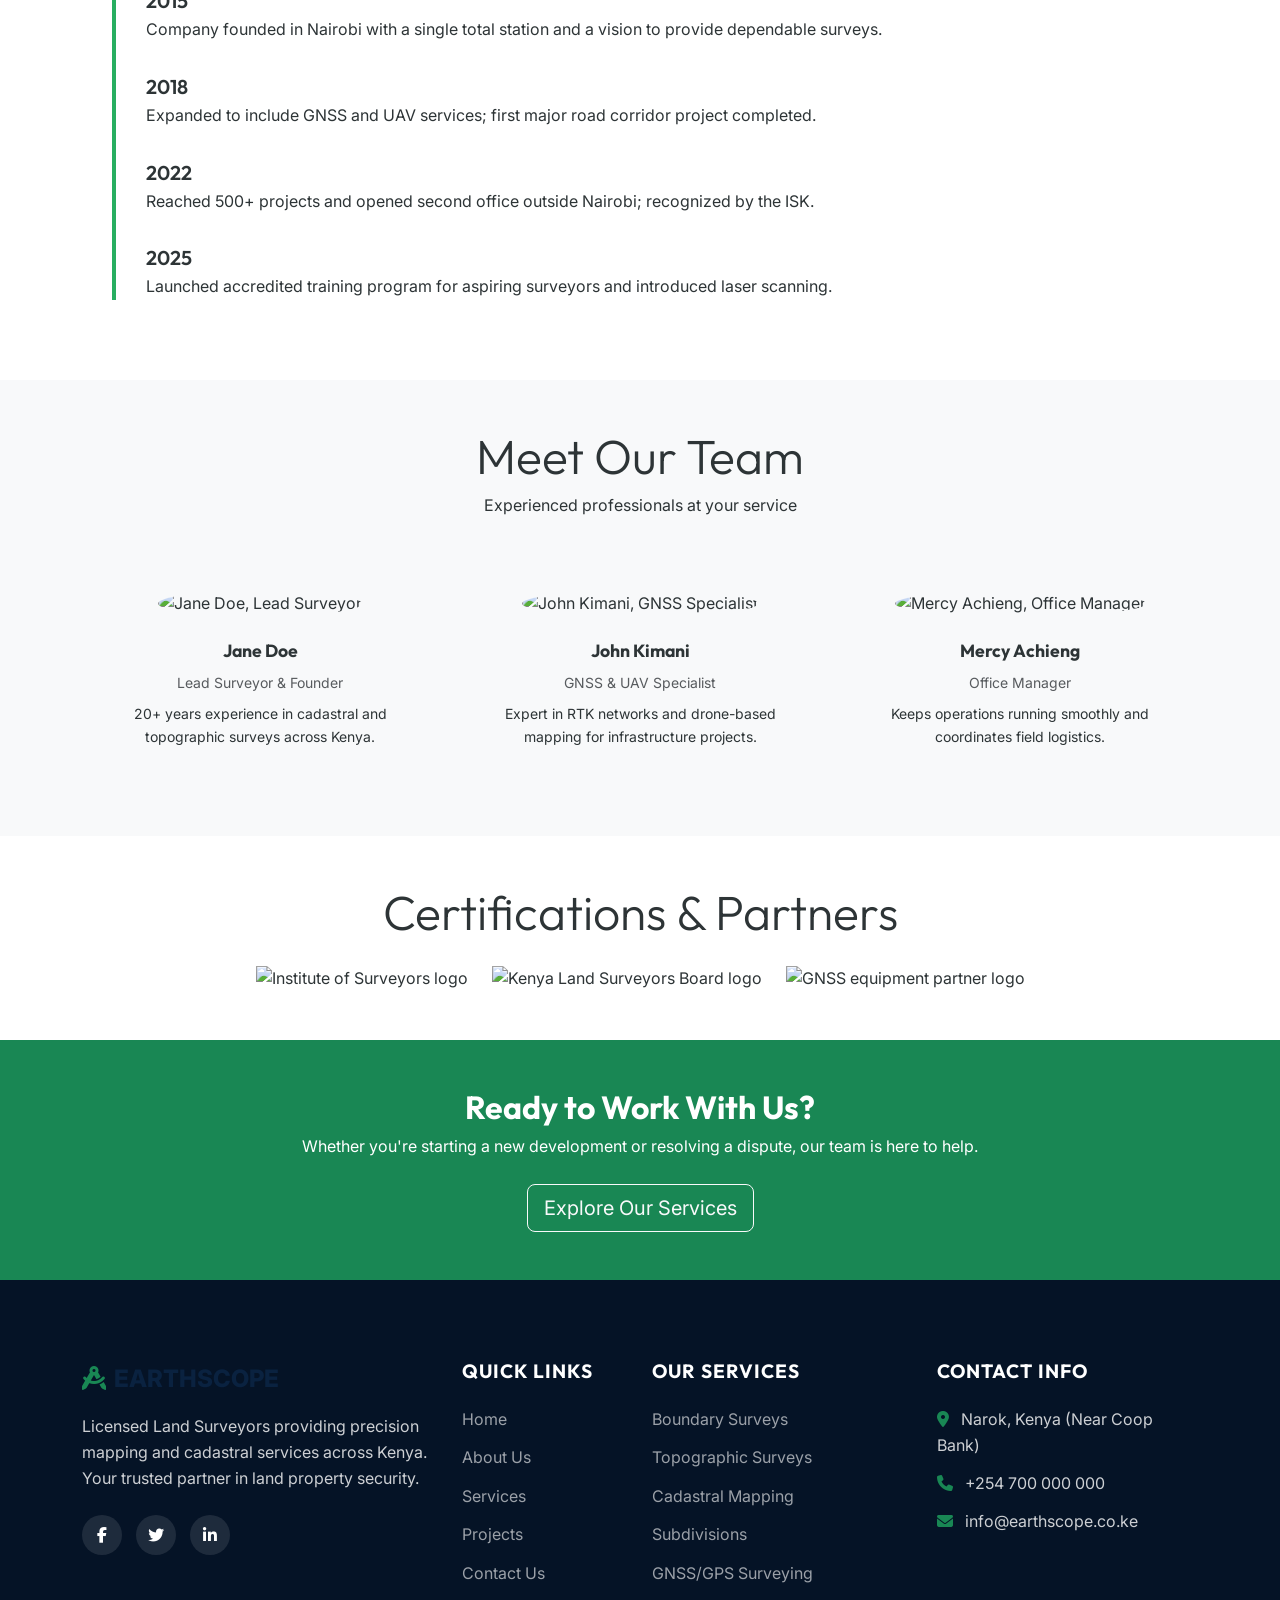
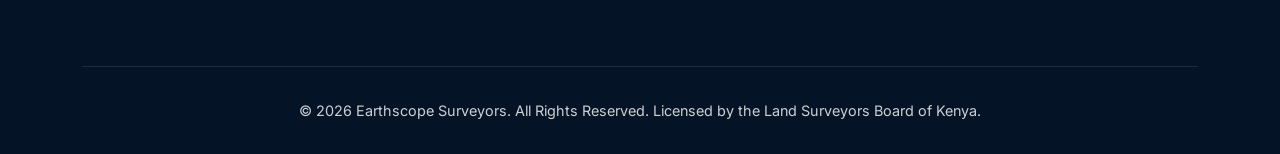
==== commit c109fa7e: "banners,blogs & new features" ====
--- a/about.html
+++ b/about.html
@@ -46,7 +46,7 @@
     </nav>
 
     <!-- Page Header -->
-    <header class="page-header">
+    <header class="page-header about-banner">
         <div class="container">
             <h1 data-aos="fade-down">About Earthscope</h1>
             <p class="lead" data-aos="fade-up">Precision Land Surveying Backed by Integrity & Technology.</p>
--- a/css/style.css
+++ b/css/style.css
@@ -143,6 +143,19 @@
     }
 }
 
+/* --- Card Flip Animation --- */
+@keyframes cardFlip {
+    0% {
+        transform: rotateY(0deg) rotateX(0deg) translateY(0px);
+    }
+    50% {
+        transform: rotateY(15deg) rotateX(-8deg) translateY(-10px);
+    }
+    100% {
+        transform: rotateY(-5deg) rotateX(-3deg) translateY(-8px);
+    }
+}
+
 /* --- Stats Section --- */
 .stats-card {
     background: var(--white);
@@ -174,11 +187,13 @@
     box-shadow: var(--shadow-soft);
     transition: var(--transition-smooth);
     height: 100%;
+    perspective: 1000px;
 }
 
 .service-card:hover {
-    transform: translateY(-8px);
+    transform: rotateY(10deg) rotateX(-5deg) translateY(-8px);
     box-shadow: var(--shadow-medium);
+    animation: cardFlip 0.6s ease-in-out forwards;
 }
 
 .service-icon {
@@ -322,6 +337,37 @@
     margin-bottom: 1rem;
 }
 
+/* --- Page Banners --- */
+.about-banner {
+    background: linear-gradient(rgba(10, 34, 64, 0.8), rgba(10, 34, 64, 0.8)), url('../assets/img/prince-akachi-4Yv84VgQkRM-unsplash.jpg');
+    background-size: cover;
+    background-position: center;
+}
+
+.services-banner {
+    background: linear-gradient(rgba(10, 34, 64, 0.8), rgba(10, 34, 64, 0.8)), url('../assets/img/survey1\ \(3\).jpg');
+    background-size: cover;
+    background-position: center;
+}
+
+.contact-banner {
+    background: linear-gradient(rgba(10, 34, 64, 0.8), rgba(10, 34, 64, 0.8)), url('../assets/img/contact.jpg');
+    background-size: cover;
+    background-position: center;
+}
+
+.blog-banner {
+    background: linear-gradient(rgba(10, 34, 64, 0.8), rgba(10, 34, 64, 0.8)), url('../assets/img/blog1.jpg');
+    background-size: cover;
+    background-position: center;
+}
+
+.portfolio-banner {
+    background: linear-gradient(rgba(10, 34, 64, 0.8), rgba(10, 34, 64, 0.8)), url('../assets/img/field-work1.jpg');
+    background-size: cover;
+    background-position: center;
+}
+
 /* --- About Page: Values --- */
 .value-card {
     padding: 2.5rem;
@@ -332,11 +378,13 @@
     height: 100%;
     transition: var(--transition-smooth);
     border: 1px solid rgba(0, 0, 0, 0.03);
+    perspective: 1000px;
 }
 
 .value-card:hover {
-    transform: translateY(-10px);
+    transform: rotateY(12deg) rotateX(-8deg) translateY(-10px);
     box-shadow: var(--shadow-medium);
+    animation: cardFlip 0.6s ease-in-out forwards;
 }
 
 .value-icon {
